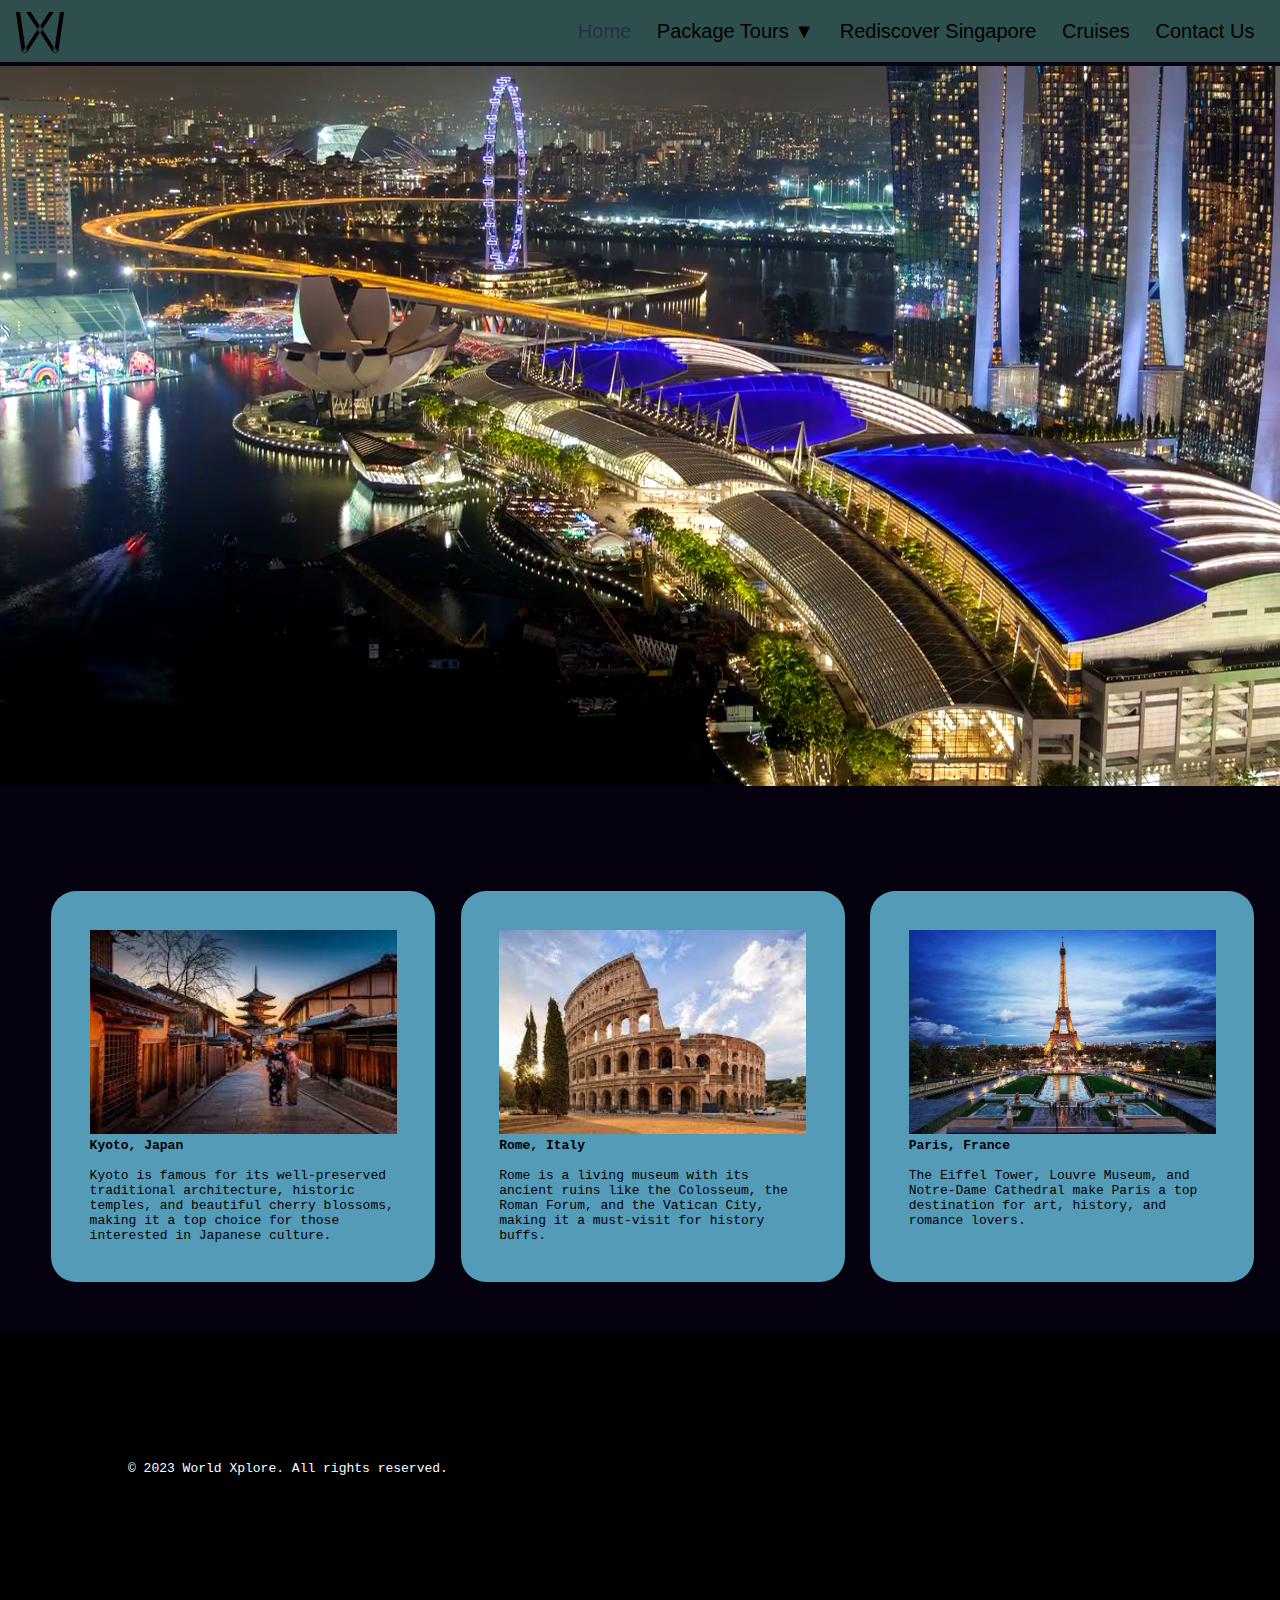
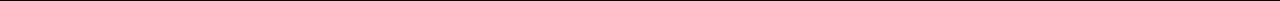
==== index.html @ ac155959 "responsive" ====
<!DOCTYPE html>
<html lang="en">

<head>
    <meta charset="UTF-8">
    <meta name="viewport" content="width=device-width, initial-scale=1.0">
    <link rel="stylesheet" type="text/css" href="style.css">
    <title>Document</title>
</head>

<body>
    <div class="container1">
        <ul>
            <img src="logo.svg" alt="logo" />
            <li><a href="#">Contact Us</a></li>
            <li><a href="#">Cruises</a></li>
            <li><a href="#">Rediscover Singapore</a></li>
            <li class="dropdown">
                <a href="#">Package Tours ▼</a>
                <ul class="dropmenu">
                    <li><a href="#">All</a></li>
                    <li><a href="#">Popular</a></li>
                    <li><a href="#">Discount</a></li>
                </ul>
            </li>
            <li><a class="cmenu" href="#">Home</a></li>
        </ul>
    </div>
    <div class="back">
        <video autoplay loop muted>
            <source src="tour.mp4" type="video/mp4">
        </video>
        <img src="Singapore.jpg" alt="backgroundimg" />
    </div>
    <div class="container2">
        <div class="card">
            <img src="kyoto.jpg" alt="kyoto" /><br>
            <h4><b>Kyoto, Japan</b></h4><br>
            <p>Kyoto is famous for its well-preserved traditional architecture, historic temples, and beautiful cherry
                blossoms, making it a top choice for those interested in Japanese culture.</p>
        </div>
        <div class="card">
            <img src="rome.jpg" alt="rome" /><br>
            <h4><b>Rome, Italy</b></h4><br>
            <p>Rome is a living museum with its ancient ruins like the Colosseum, the Roman Forum, and the Vatican City,
                making it a must-visit for history buffs.</p>
        </div>
        <div class="card">
            <img src="paris.jpg" alt="paris" /><br>
            <h4><b>Paris, France</b></h4><br>
            <p>The Eiffel Tower, Louvre Museum, and Notre-Dame Cathedral make Paris a top destination for art, history,
                and romance lovers.</p>
        </div>
    </div>
    <footer>
        <p>&copy; 2023 World Xplore. All rights reserved.</p>
    </footer>
</body>

</html>
---- style.css ----
* {
    margin: 0;
    padding: 0;
    font-family: monospace;
}

.container1{
    display: inline-block;
    width: 100%;
    background: darkslategray;
}

ul{
    list-style: none;
}

ul li{
    float: right;
    position: relative;
    margin-top: 20px;
    margin-right: 2vw;
}

ul li a{
    display: block;
    padding: 20px, 25px;
    text-decoration: none;
    text-align: center;
    color: #000;
    font-family: Impact, Haettenschweiler, 'Arial Narrow Bold', sans-serif;
    font-size: 20px;
}

ul li a:hover{
    color: white;
}

.dropdown{
    position: relative;
    display: inline-block;
}

.dropmenu {
    display: none;
    position: absolute;
    background-color: darkslategray;
    min-width: 160px;
    box-shadow: 0px 8px 16px 0px rgba(0,0,0,0.2);
    z-index: 1;
}

.dropmenu a {
    color: black;
    padding: 12px 16px;
    text-decoration: none;
    display: block;
}

.dropdown:hover .dropmenu {
    display: block;
}

.cmenu{
    color: rgb(31, 51, 68);
}

body {
    background: rgb(5, 1, 15);
    overflow-x: hidden;
}

img {
    height: 50px;
    width: 50px;
}

.container1 img{
    float: left;
    margin-left: 15px;
    margin-top: 7px;
    margin-bottom: 5px;
}

.container1 img:hover{
    animation: transition 3s linear forwards;
}

.back img{
    display: none;
}

.back video {
    width: 100vw;
    margin-bottom: 50px;
}

.container2 {
    width: 94vw;
    display: flex;
    justify-content: space-around;
    padding: 3vw;
}

.card {
    background: #549bb8;
    width: 30vw;
    padding: 3vw;
    border-radius: 25px;
    margin: 1vw;
}

.card img {
    width: 24vw;
    height: 16vw;
    text-align: center;
}

.card img:hover{
    opacity: 75%;
}

footer {
    background: #000;
    color: white;
    padding: 10vw;
}

@keyframes transition {
    25% {
        opacity: 0;
        background: darkslategray;
        width: 50px;
        height: 50px;
    }

    40% {
        background: darkslategray;
        opacity: 0;
        width: 60px;
        height: 50px;
    }

    75%{
        background: darkslategray;
        content: url("logo_transition.png");
        width: 70px;
        height: 50px;
    }

    100% {
        background: transparent;
        content: url("logo_transition.png");
        width: 70px;
        height: 50px;
    }
}

@keyframes transition1 {
    25% {
        opacity: 0;
        background: darkslategray;
        width: 45px;
        height: 45px;
    }

    40% {
        background: darkslategray;
        opacity: 0;
        width: 67px;
        height: 45px;
    }

    75%{
        background: darkslategray;
        content: url("logo_transition.png");
        width: 66px;
        height: 45px;
    }

    100% {
        background: transparent;
        content: url("logo_transition.png");
        width: 66px;
        height: 45px;
    }
}

@keyframes transition2 {
    25% {
        opacity: 0;
        background: darkslategray;
        width: 40px;
        height: 40px;
    }

    40% {
        background: darkslategray;
        opacity: 0;
        width: 53px;
        height: 40px;
    }

    75%{
        background: darkslategray;
        content: url("logo_transition.png");
        width: 63px;
        height: 40px;
    }

    100% {
        background: transparent;
        content: url("logo_transition.png");
        width: 63px;
        height: 40px;
    }
}

@media only screen and (max-width: 768px) {
    ul li a{
        font-size: 15px;
    }

    .dropmenu {
        min-width: 100px;
    }
    .container1 img{
        width: 45px;
        height: 45px;
    }

    .container1 img:hover{
        animation: transition1 3s linear forwards;
    }
}

@media only screen and (max-width: 550px) {
    ul li a{
        font-size: 12px;
    }

    .dropmenu {
        min-width: 80px;
    }

    .container1 img{
        width: 40px;
        height: 40px;
    }

    .container1 img:hover{
        animation: transition2 3s linear forwards;
    }

    .back video{
        display: none;
    }

    .back img{
        display: block;
        width: 100vw;
        height: 100%;
    }
}
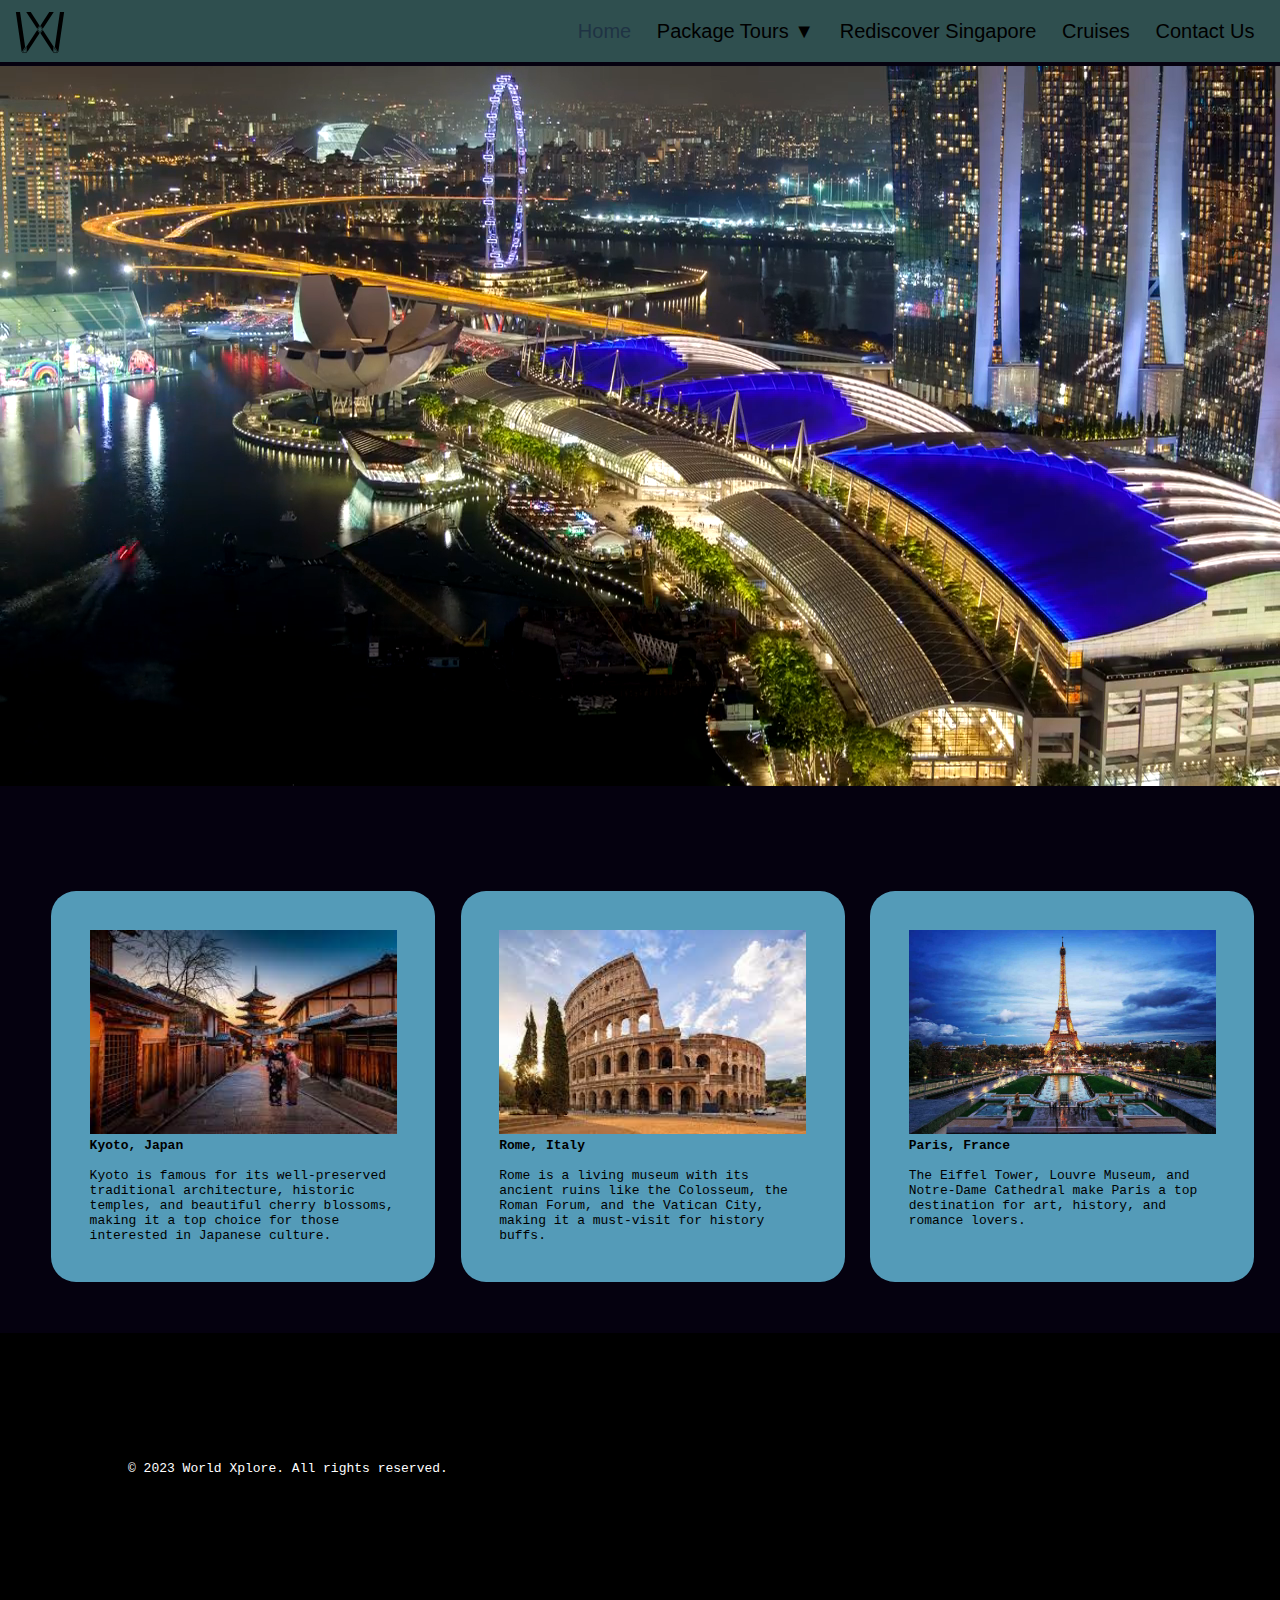
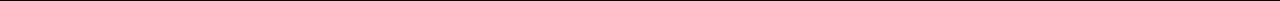
==== commit 8f9c951f: "new" ====
--- a/index.html
+++ b/index.html
@@ -5,14 +5,14 @@
     <meta charset="UTF-8">
     <meta name="viewport" content="width=device-width, initial-scale=1.0">
     <link rel="stylesheet" type="text/css" href="style.css">
-    <title>Document</title>
+    <title>World Xplore</title>
 </head>
 
 <body>
     <div class="container1">
         <ul>
             <img src="logo.svg" alt="logo" />
-            <li><a href="#">Contact Us</a></li>
+            <li><a href="contact.html">Contact Us</a></li>
             <li><a href="#">Cruises</a></li>
             <li><a href="#">Rediscover Singapore</a></li>
             <li class="dropdown">
